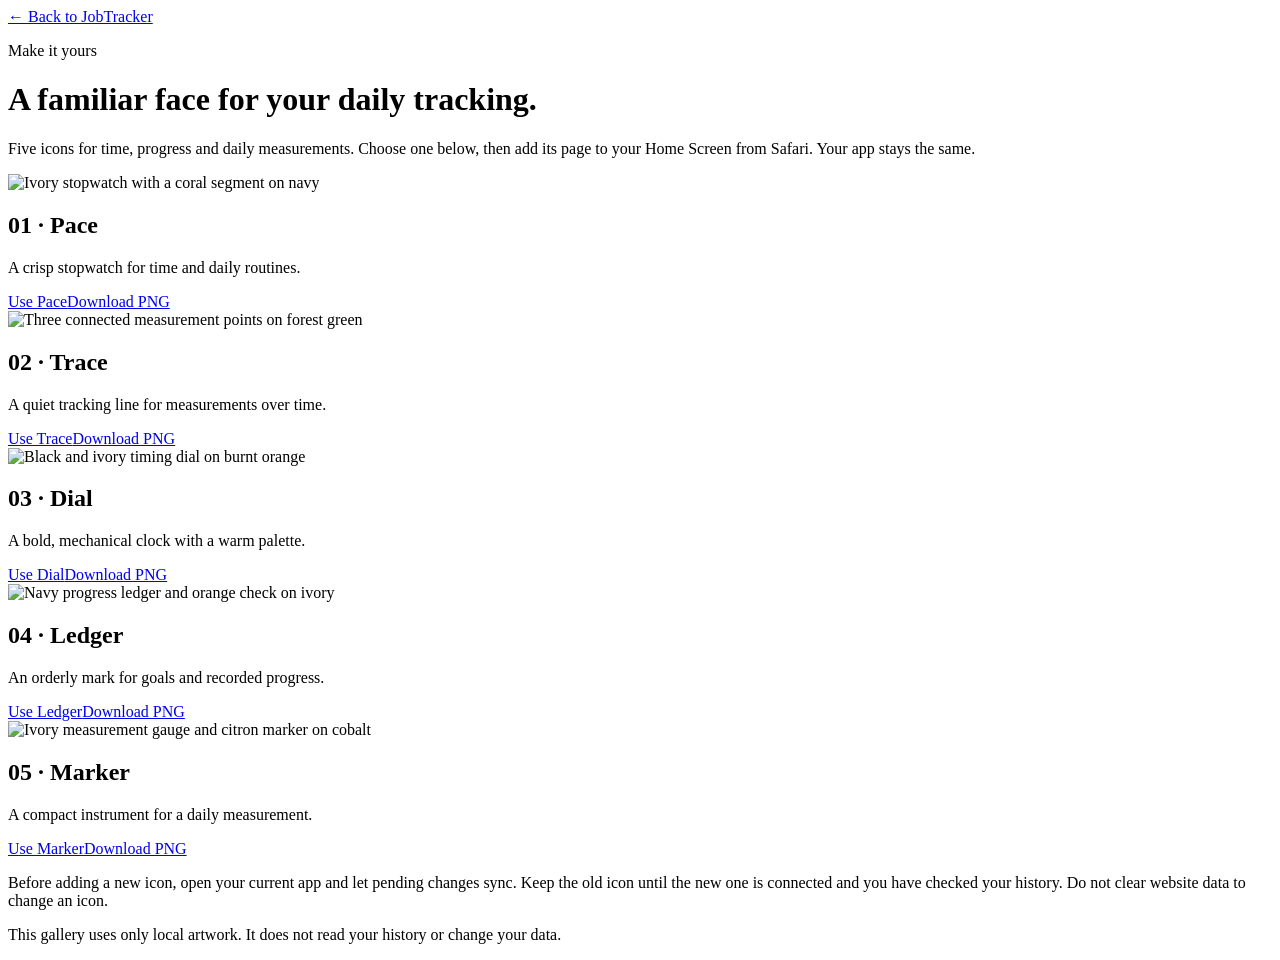
==== web/icons/index.html @ b4214d7c "feat: add five iPhone icon choices and installation guides" ====
<!doctype html>
<html lang="en">
<head>
  <meta charset="utf-8">
  <meta name="viewport" content="width=device-width, initial-scale=1, viewport-fit=cover">
  <meta name="theme-color" content="#0b1220">
  <title>Choose an icon · JobTracker</title>
  <link rel="stylesheet" href="/icons/styles.css">
</head>
<body><main>
  <a href="/index.html">← Back to JobTracker</a>
  <p class="eyebrow">Make it yours</p>
  <h1>A familiar face for your daily tracking.</h1>
  <p class="intro">Five icons for time, progress and daily measurements. Choose one below, then add its page to your Home Screen from Safari. Your app stays the same.</p>
  <div class="grid">
    <article><img src="/icons/pace.png" alt="Ivory stopwatch with a coral segment on navy" width="120" height="120"><h2>01 · Pace</h2><p>A crisp stopwatch for time and daily routines.</p><a class="button" href="/icons/pace.html">Use Pace</a><a class="download" href="/icons/pace.png" download>Download PNG</a></article>
    <article><img src="/icons/trace.png" alt="Three connected measurement points on forest green" width="120" height="120"><h2>02 · Trace</h2><p>A quiet tracking line for measurements over time.</p><a class="button" href="/icons/trace.html">Use Trace</a><a class="download" href="/icons/trace.png" download>Download PNG</a></article>
    <article><img src="/icons/dial.png" alt="Black and ivory timing dial on burnt orange" width="120" height="120"><h2>03 · Dial</h2><p>A bold, mechanical clock with a warm palette.</p><a class="button" href="/icons/dial.html">Use Dial</a><a class="download" href="/icons/dial.png" download>Download PNG</a></article>
    <article><img src="/icons/ledger.png" alt="Navy progress ledger and orange check on ivory" width="120" height="120"><h2>04 · Ledger</h2><p>An orderly mark for goals and recorded progress.</p><a class="button" href="/icons/ledger.html">Use Ledger</a><a class="download" href="/icons/ledger.png" download>Download PNG</a></article>
    <article><img src="/icons/marker.png" alt="Ivory measurement gauge and citron marker on cobalt" width="120" height="120"><h2>05 · Marker</h2><p>A compact instrument for a daily measurement.</p><a class="button" href="/icons/marker.html">Use Marker</a><a class="download" href="/icons/marker.png" download>Download PNG</a></article>
  </div>
  <p class="note">Before adding a new icon, open your current app and let pending changes sync. Keep the old icon until the new one is connected and you have checked your history. Do not clear website data to change an icon.</p>
  <footer><p>This gallery uses only local artwork. It does not read your history or change your data.</p></footer>
</main></body></html>
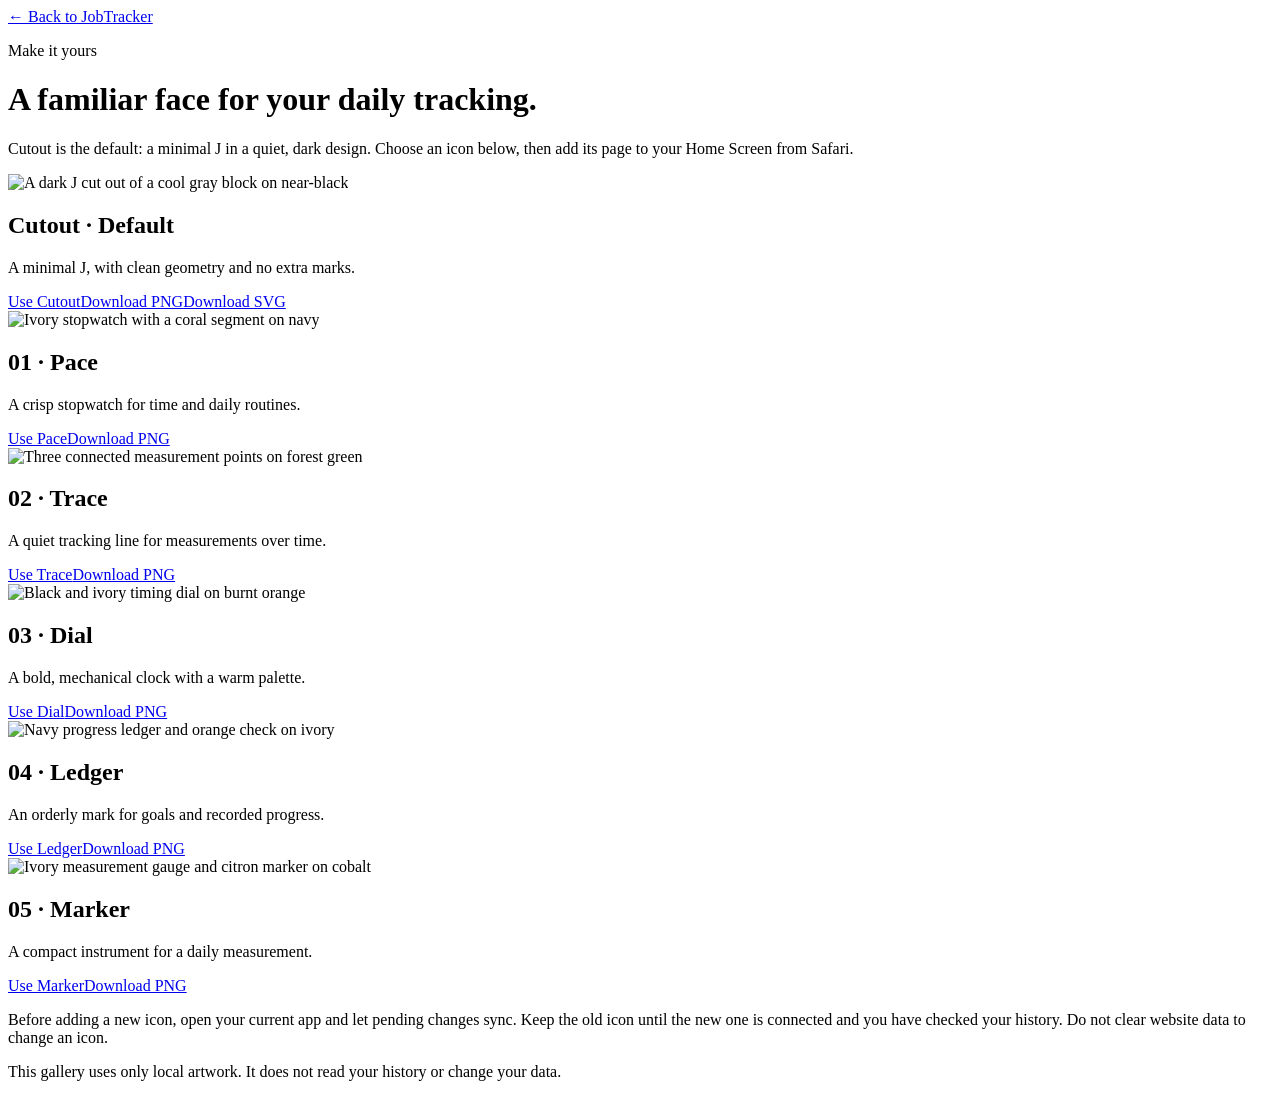
==== commit bb80b474: "feat: make Cutout the default iPhone icon" ====
--- a/web/icons/index.html
+++ b/web/icons/index.html
@@ -11,8 +11,9 @@
   <a href="/index.html">← Back to JobTracker</a>
   <p class="eyebrow">Make it yours</p>
   <h1>A familiar face for your daily tracking.</h1>
-  <p class="intro">Five icons for time, progress and daily measurements. Choose one below, then add its page to your Home Screen from Safari. Your app stays the same.</p>
+  <p class="intro">Cutout is the default: a minimal J in a quiet, dark design. Choose an icon below, then add its page to your Home Screen from Safari.</p>
   <div class="grid">
+    <article><img src="/icons/cutout.png" alt="A dark J cut out of a cool gray block on near-black" width="120" height="120"><h2>Cutout · Default</h2><p>A minimal J, with clean geometry and no extra marks.</p><a class="button" href="/icons/cutout.html">Use Cutout</a><a class="download" href="/icons/cutout.png" download>Download PNG</a><a class="download" href="/icons/cutout.svg" download>Download SVG</a></article>
     <article><img src="/icons/pace.png" alt="Ivory stopwatch with a coral segment on navy" width="120" height="120"><h2>01 · Pace</h2><p>A crisp stopwatch for time and daily routines.</p><a class="button" href="/icons/pace.html">Use Pace</a><a class="download" href="/icons/pace.png" download>Download PNG</a></article>
     <article><img src="/icons/trace.png" alt="Three connected measurement points on forest green" width="120" height="120"><h2>02 · Trace</h2><p>A quiet tracking line for measurements over time.</p><a class="button" href="/icons/trace.html">Use Trace</a><a class="download" href="/icons/trace.png" download>Download PNG</a></article>
     <article><img src="/icons/dial.png" alt="Black and ivory timing dial on burnt orange" width="120" height="120"><h2>03 · Dial</h2><p>A bold, mechanical clock with a warm palette.</p><a class="button" href="/icons/dial.html">Use Dial</a><a class="download" href="/icons/dial.png" download>Download PNG</a></article>
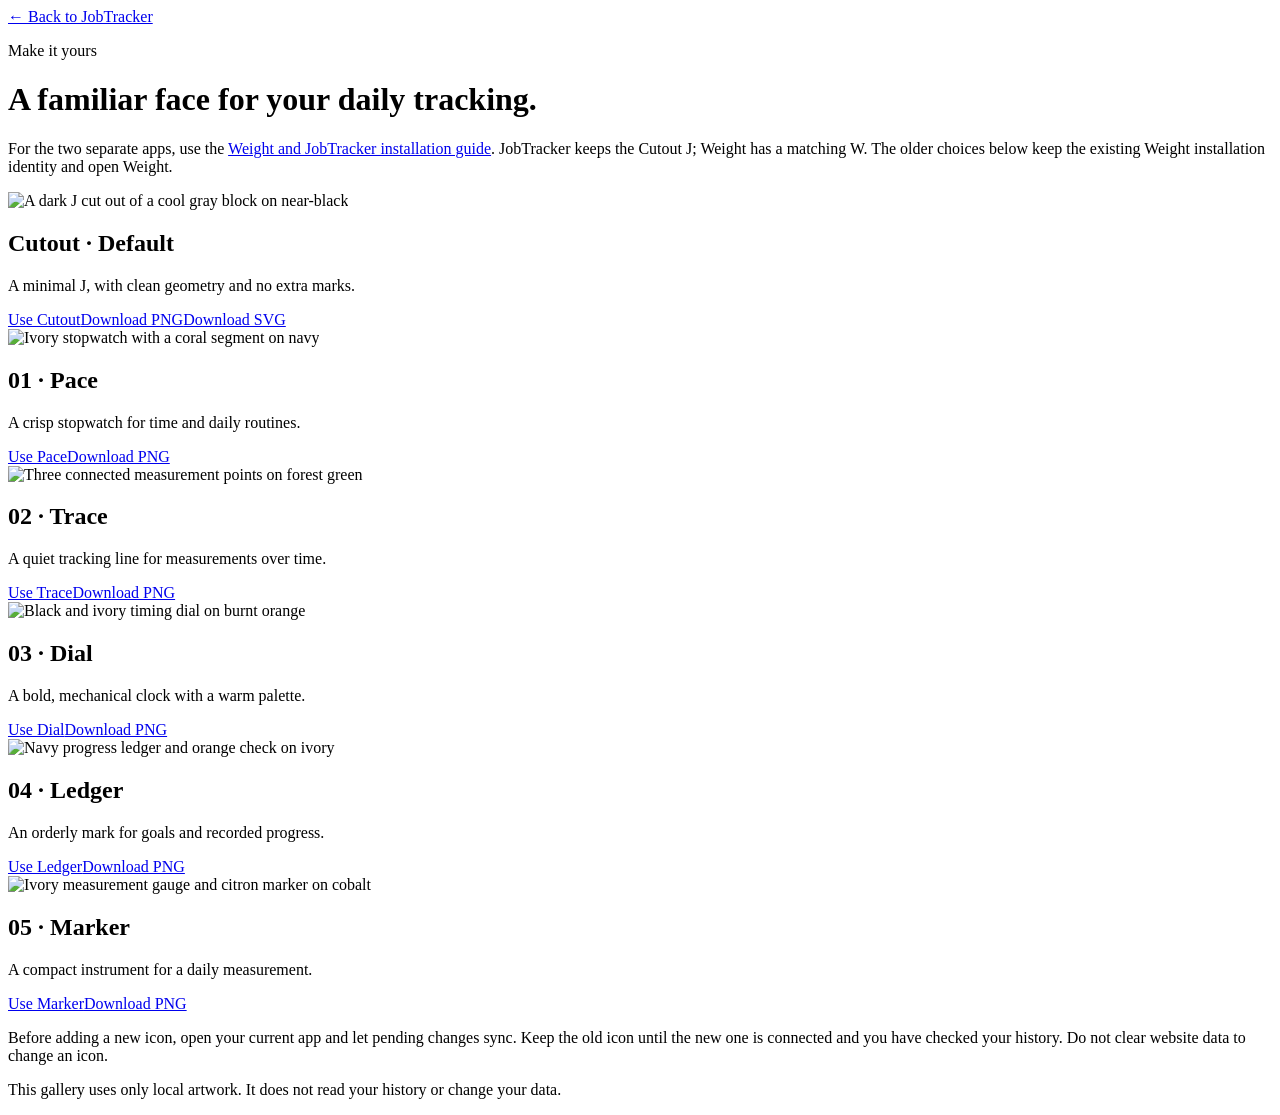
==== commit 3bde0de9: "feat: split iPhone Weight and JobTracker apps" ====
--- a/web/icons/index.html
+++ b/web/icons/index.html
@@ -11,7 +11,7 @@
   <a href="/index.html">← Back to JobTracker</a>
   <p class="eyebrow">Make it yours</p>
   <h1>A familiar face for your daily tracking.</h1>
-  <p class="intro">Cutout is the default: a minimal J in a quiet, dark design. Choose an icon below, then add its page to your Home Screen from Safari.</p>
+  <p class="intro">For the two separate apps, use the <a href="/phone/" target="_blank" rel="noopener">Weight and JobTracker installation guide</a>. JobTracker keeps the Cutout J; Weight has a matching W. The older choices below keep the existing Weight installation identity and open Weight.</p>
   <div class="grid">
     <article><img src="/icons/cutout.png" alt="A dark J cut out of a cool gray block on near-black" width="120" height="120"><h2>Cutout · Default</h2><p>A minimal J, with clean geometry and no extra marks.</p><a class="button" href="/icons/cutout.html">Use Cutout</a><a class="download" href="/icons/cutout.png" download>Download PNG</a><a class="download" href="/icons/cutout.svg" download>Download SVG</a></article>
     <article><img src="/icons/pace.png" alt="Ivory stopwatch with a coral segment on navy" width="120" height="120"><h2>01 · Pace</h2><p>A crisp stopwatch for time and daily routines.</p><a class="button" href="/icons/pace.html">Use Pace</a><a class="download" href="/icons/pace.png" download>Download PNG</a></article>
